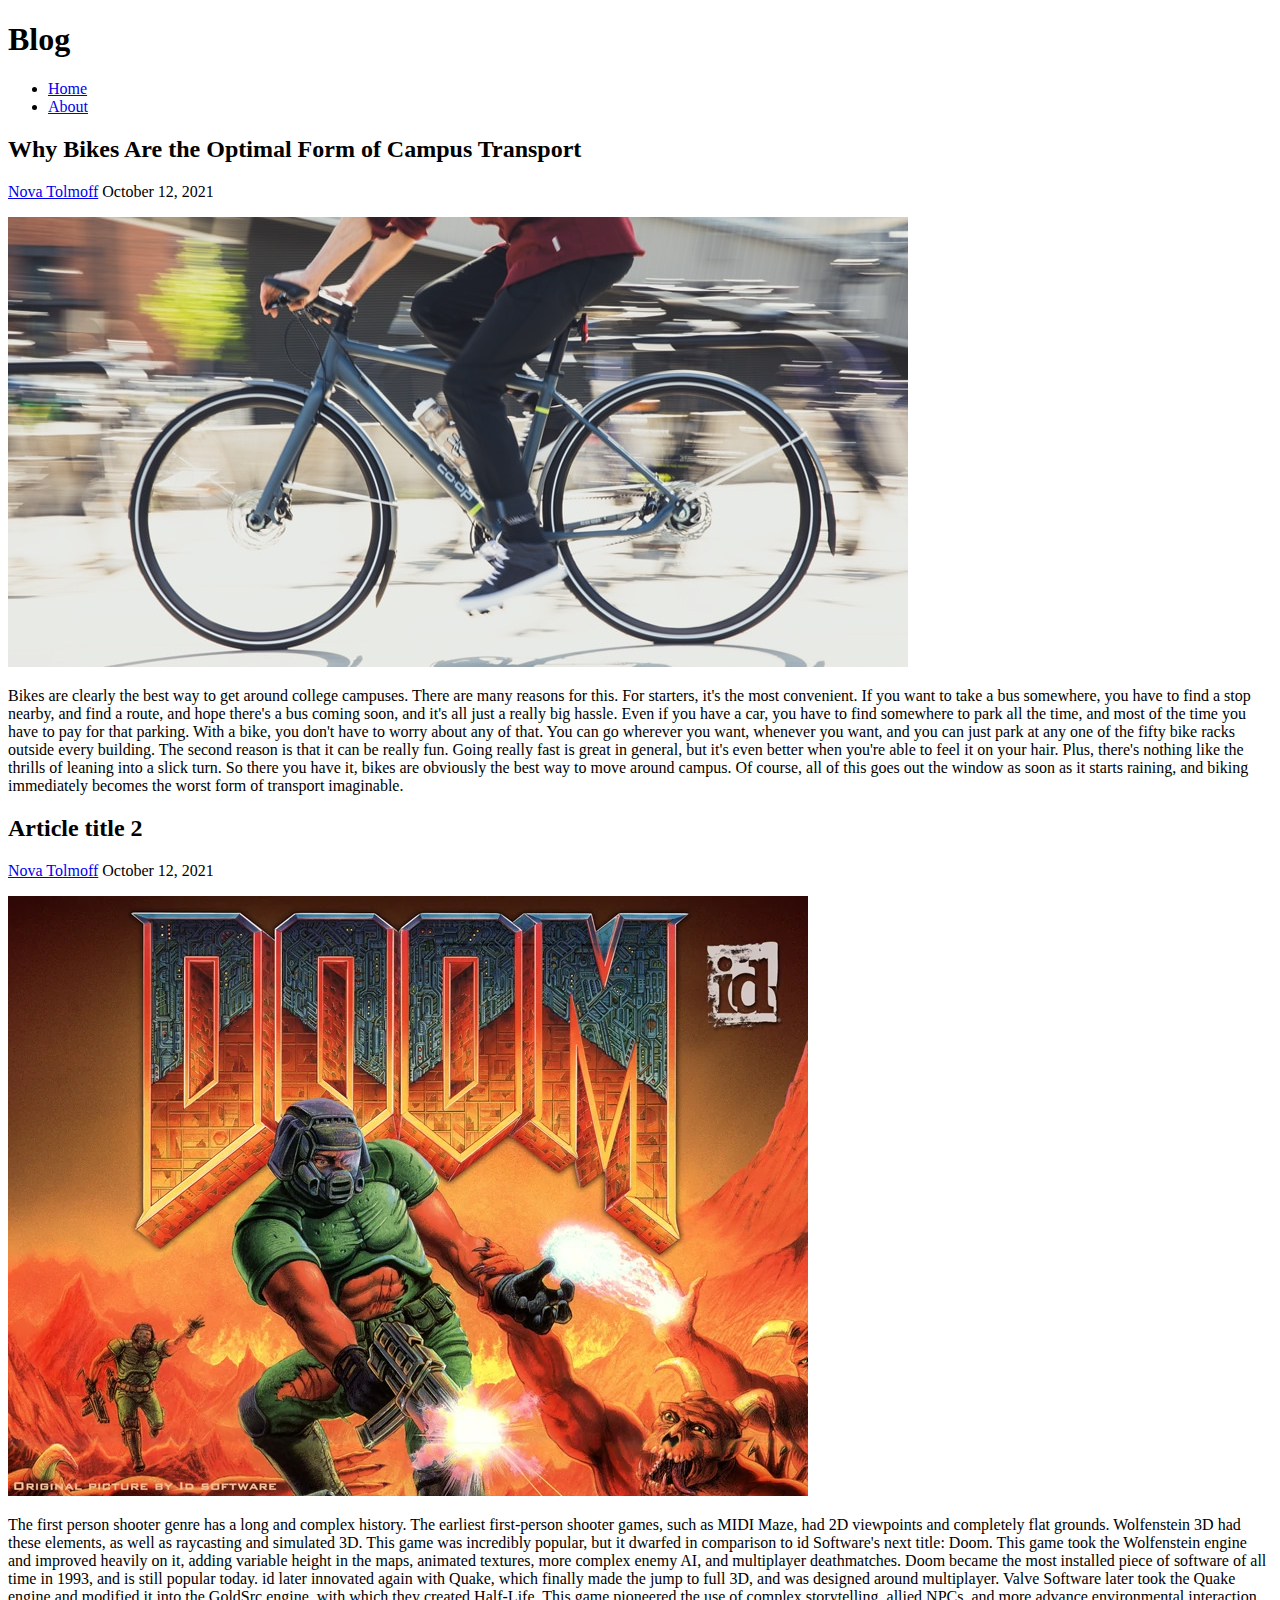
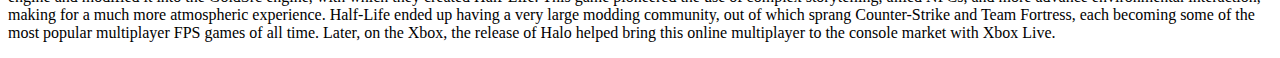
==== index.html @ a9472ce6 "Added blog content" ====
<!DOCTYPE html>
<html lang="en">
<head>
    <meta charset="UTF-8">
    <meta http-equiv="X-UA-Compatible" content="IE=edge">
    <meta name="viewport" content="width=device-width, initial-scale=1.0">
    <title>My Blog</title>
</head>
<body>
    <h1>Blog</h1>
    <nav>
        <ul>
            <li><a href="index.html">Home</a></li>
            <li><a href="about.html">About</a></li>
        </ul>
    </nav>

    <main>
        <article>
            <h2>Why Bikes Are the Optimal Form of Campus Transport</h2>
            <a href="about.html" rel="author">Nova Tolmoff</a>
            <time datetime="2021-10-12">October 12, 2021</time>
            <p><img src="bike.jpg" alt="A bike going very fast."></p>
            <p>Bikes are clearly the best way to get around college campuses. There are many reasons for this. For starters, it's the most convenient. If you want to take a bus somewhere, you have to find a stop nearby, and find a route, and hope there's a bus coming soon, and it's all just a really big hassle. Even if you have a car, you have to find somewhere to park all the time, and most of the time you have to pay for that parking. With a bike, you don't have to worry about any of that. You can go wherever you want, whenever you want, and you can just park at any one of the fifty bike racks outside every building. The second reason is that it can be really fun. Going really fast is great in general, but it's even better when you're able to feel it on your hair. Plus, there's nothing like the thrills of leaning into a slick turn. So there you have it, bikes are obviously the best way to move around campus. Of course, all of this goes out the window as soon as it starts raining, and biking immediately becomes the worst form of transport imaginable.</p>
        </article>
        <article>
            <h2>Article title 2</h2>
            <a href="about.html" rel="author">Nova Tolmoff</a>
            <time datetime="2021-10-12">October 12, 2021</time>
            <p><img src="doom.webp" alt="The cover image for Doom (1993)."></p>
            <p>The first person shooter genre has a long and complex history. The earliest first-person shooter games, such as MIDI Maze, had 2D viewpoints and completely flat grounds. Wolfenstein 3D had these elements, as well as raycasting and simulated 3D. This game was incredibly popular, but it dwarfed in comparison to id Software's next title: Doom. This game took the Wolfenstein engine and improved heavily on it, adding variable height in the maps, animated textures, more complex enemy AI, and multiplayer deathmatches. Doom became the most installed piece of software of all time in 1993, and is still popular today. id later innovated again with Quake, which finally made the jump to full 3D, and was designed around multiplayer. Valve Software later took the Quake engine and modified it into the GoldSrc engine, with which they created Half-Life. This game pioneered the use of complex storytelling, allied NPCs, and more advance environmental interaction, making for a much more atmospheric experience. Half-Life ended up having a very large modding community, out of which sprang Counter-Strike and Team Fortress, each becoming some of the most popular multiplayer FPS games of all time. Later, on the Xbox, the release of Halo helped bring this online multiplayer to the console market with Xbox Live.</p>
        </article>
    </main>
</body>
</html>
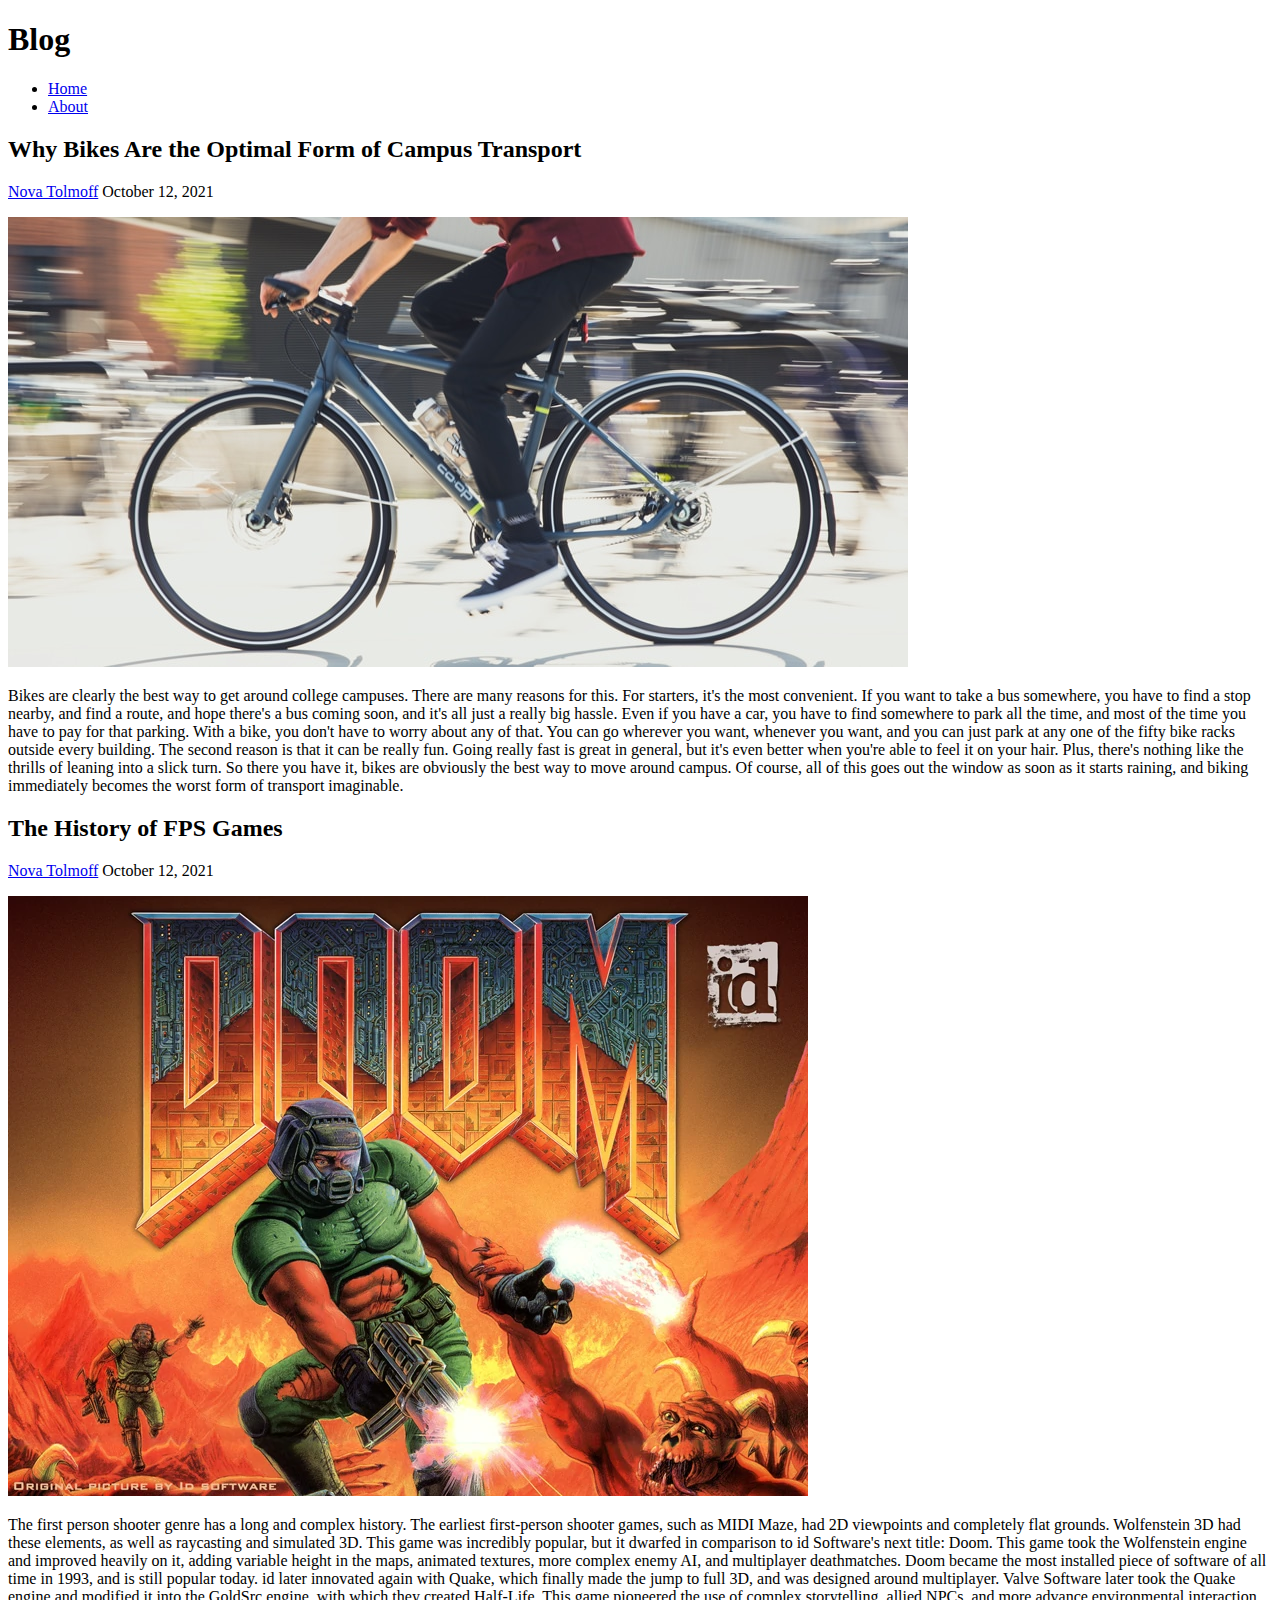
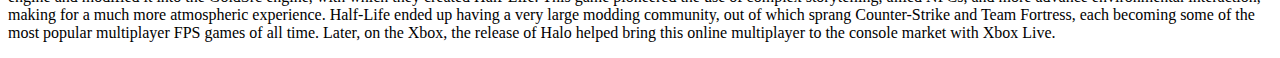
==== commit 81db0521: "corrected article title" ====
--- a/index.html
+++ b/index.html
@@ -24,7 +24,7 @@
             <p>Bikes are clearly the best way to get around college campuses. There are many reasons for this. For starters, it's the most convenient. If you want to take a bus somewhere, you have to find a stop nearby, and find a route, and hope there's a bus coming soon, and it's all just a really big hassle. Even if you have a car, you have to find somewhere to park all the time, and most of the time you have to pay for that parking. With a bike, you don't have to worry about any of that. You can go wherever you want, whenever you want, and you can just park at any one of the fifty bike racks outside every building. The second reason is that it can be really fun. Going really fast is great in general, but it's even better when you're able to feel it on your hair. Plus, there's nothing like the thrills of leaning into a slick turn. So there you have it, bikes are obviously the best way to move around campus. Of course, all of this goes out the window as soon as it starts raining, and biking immediately becomes the worst form of transport imaginable.</p>
         </article>
         <article>
-            <h2>Article title 2</h2>
+            <h2>The History of FPS Games</h2>
             <a href="about.html" rel="author">Nova Tolmoff</a>
             <time datetime="2021-10-12">October 12, 2021</time>
             <p><img src="doom.webp" alt="The cover image for Doom (1993)."></p>
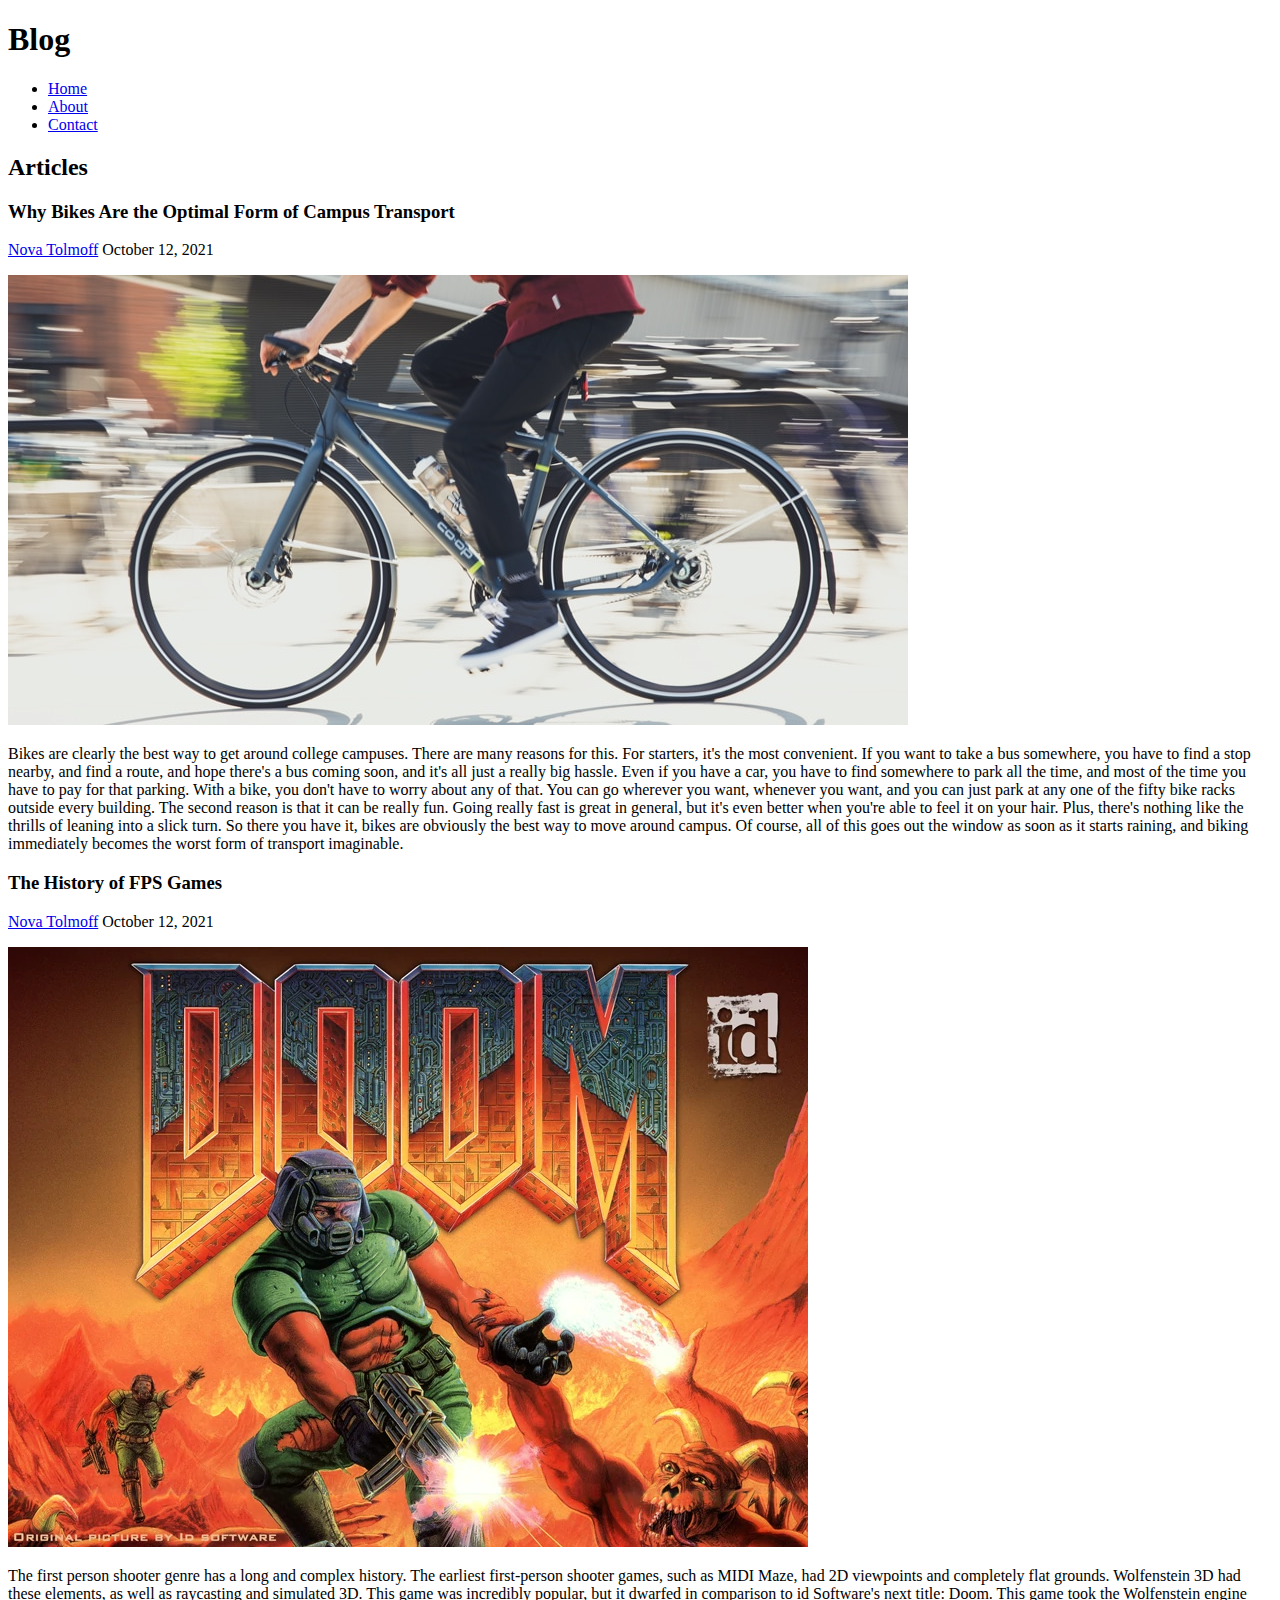
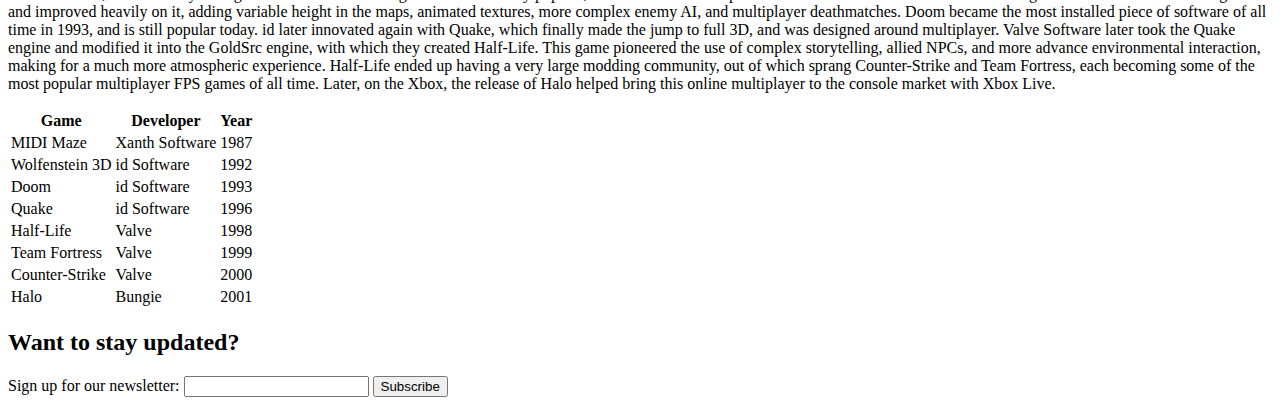
==== commit 57913158: "Added contact page, newsletter form, data table" ====
--- a/index.html
+++ b/index.html
@@ -7,29 +7,90 @@
     <title>My Blog</title>
 </head>
 <body>
-    <h1>Blog</h1>
-    <nav>
-        <ul>
-            <li><a href="index.html">Home</a></li>
-            <li><a href="about.html">About</a></li>
-        </ul>
-    </nav>
+    <header>
+        <h1>Blog</h1>
+        <nav>
+            <ul>
+                <li><a href="index.html">Home</a></li>
+                <li><a href="about.html">About</a></li>
+                <li><a href="contact.html">Contact</a></li>
+            </ul>
+        </nav>
+    </header>
+    
 
-    <main>
+    <section id="blog">
+        <h2>Articles</h2>
         <article>
-            <h2>Why Bikes Are the Optimal Form of Campus Transport</h2>
+            <h3>Why Bikes Are the Optimal Form of Campus Transport</h3>
             <a href="about.html" rel="author">Nova Tolmoff</a>
             <time datetime="2021-10-12">October 12, 2021</time>
             <p><img src="bike.jpg" alt="A bike going very fast."></p>
             <p>Bikes are clearly the best way to get around college campuses. There are many reasons for this. For starters, it's the most convenient. If you want to take a bus somewhere, you have to find a stop nearby, and find a route, and hope there's a bus coming soon, and it's all just a really big hassle. Even if you have a car, you have to find somewhere to park all the time, and most of the time you have to pay for that parking. With a bike, you don't have to worry about any of that. You can go wherever you want, whenever you want, and you can just park at any one of the fifty bike racks outside every building. The second reason is that it can be really fun. Going really fast is great in general, but it's even better when you're able to feel it on your hair. Plus, there's nothing like the thrills of leaning into a slick turn. So there you have it, bikes are obviously the best way to move around campus. Of course, all of this goes out the window as soon as it starts raining, and biking immediately becomes the worst form of transport imaginable.</p>
         </article>
         <article>
-            <h2>The History of FPS Games</h2>
+            <h3>The History of FPS Games</h3>
             <a href="about.html" rel="author">Nova Tolmoff</a>
             <time datetime="2021-10-12">October 12, 2021</time>
             <p><img src="doom.webp" alt="The cover image for Doom (1993)."></p>
             <p>The first person shooter genre has a long and complex history. The earliest first-person shooter games, such as MIDI Maze, had 2D viewpoints and completely flat grounds. Wolfenstein 3D had these elements, as well as raycasting and simulated 3D. This game was incredibly popular, but it dwarfed in comparison to id Software's next title: Doom. This game took the Wolfenstein engine and improved heavily on it, adding variable height in the maps, animated textures, more complex enemy AI, and multiplayer deathmatches. Doom became the most installed piece of software of all time in 1993, and is still popular today. id later innovated again with Quake, which finally made the jump to full 3D, and was designed around multiplayer. Valve Software later took the Quake engine and modified it into the GoldSrc engine, with which they created Half-Life. This game pioneered the use of complex storytelling, allied NPCs, and more advance environmental interaction, making for a much more atmospheric experience. Half-Life ended up having a very large modding community, out of which sprang Counter-Strike and Team Fortress, each becoming some of the most popular multiplayer FPS games of all time. Later, on the Xbox, the release of Halo helped bring this online multiplayer to the console market with Xbox Live.</p>
+            <table>
+                <tr>
+                    <th>Game</th>
+                    <th>Developer</th>
+                    <th>Year</th>
+                </tr>
+                <tr>
+                    <td>MIDI Maze</td>
+                    <td>Xanth Software</td>
+                    <td>1987</td>
+                </tr>
+                <tr>
+                    <td>Wolfenstein 3D</td>
+                    <td>id Software</td>
+                    <td>1992</td>
+                </tr>
+                <tr>
+                    <td>Doom</td>
+                    <td>id Software</td>
+                    <td>1993</td>
+                </tr>
+                <tr>
+                    <td>Quake</td>
+                    <td>id Software</td>
+                    <td>1996</td>
+                </tr>
+                <tr>
+                    <td>Half-Life</td>
+                    <td>Valve</td>
+                    <td>1998</td>
+                </tr>
+                <tr>
+                    <td>Team Fortress</td>
+                    <td>Valve</td>
+                    <td>1999</td>
+                </tr>
+                <tr>
+                    <td>Counter-Strike</td>
+                    <td>Valve</td>
+                    <td>2000</td>
+                </tr>
+                <tr>
+                    <td>Halo</td>
+                    <td>Bungie</td>
+                    <td>2001</td>
+                </tr>
+            </table>
         </article>
-    </main>
+    </section>
+    <section>
+        <h2>Want to stay updated?</h2>
+        <form>
+            <label>Sign up for our newsletter:
+                <input type="text">
+            </label>
+            <button>Subscribe</button>
+        </form>
+    </section>
 </body>
 </html>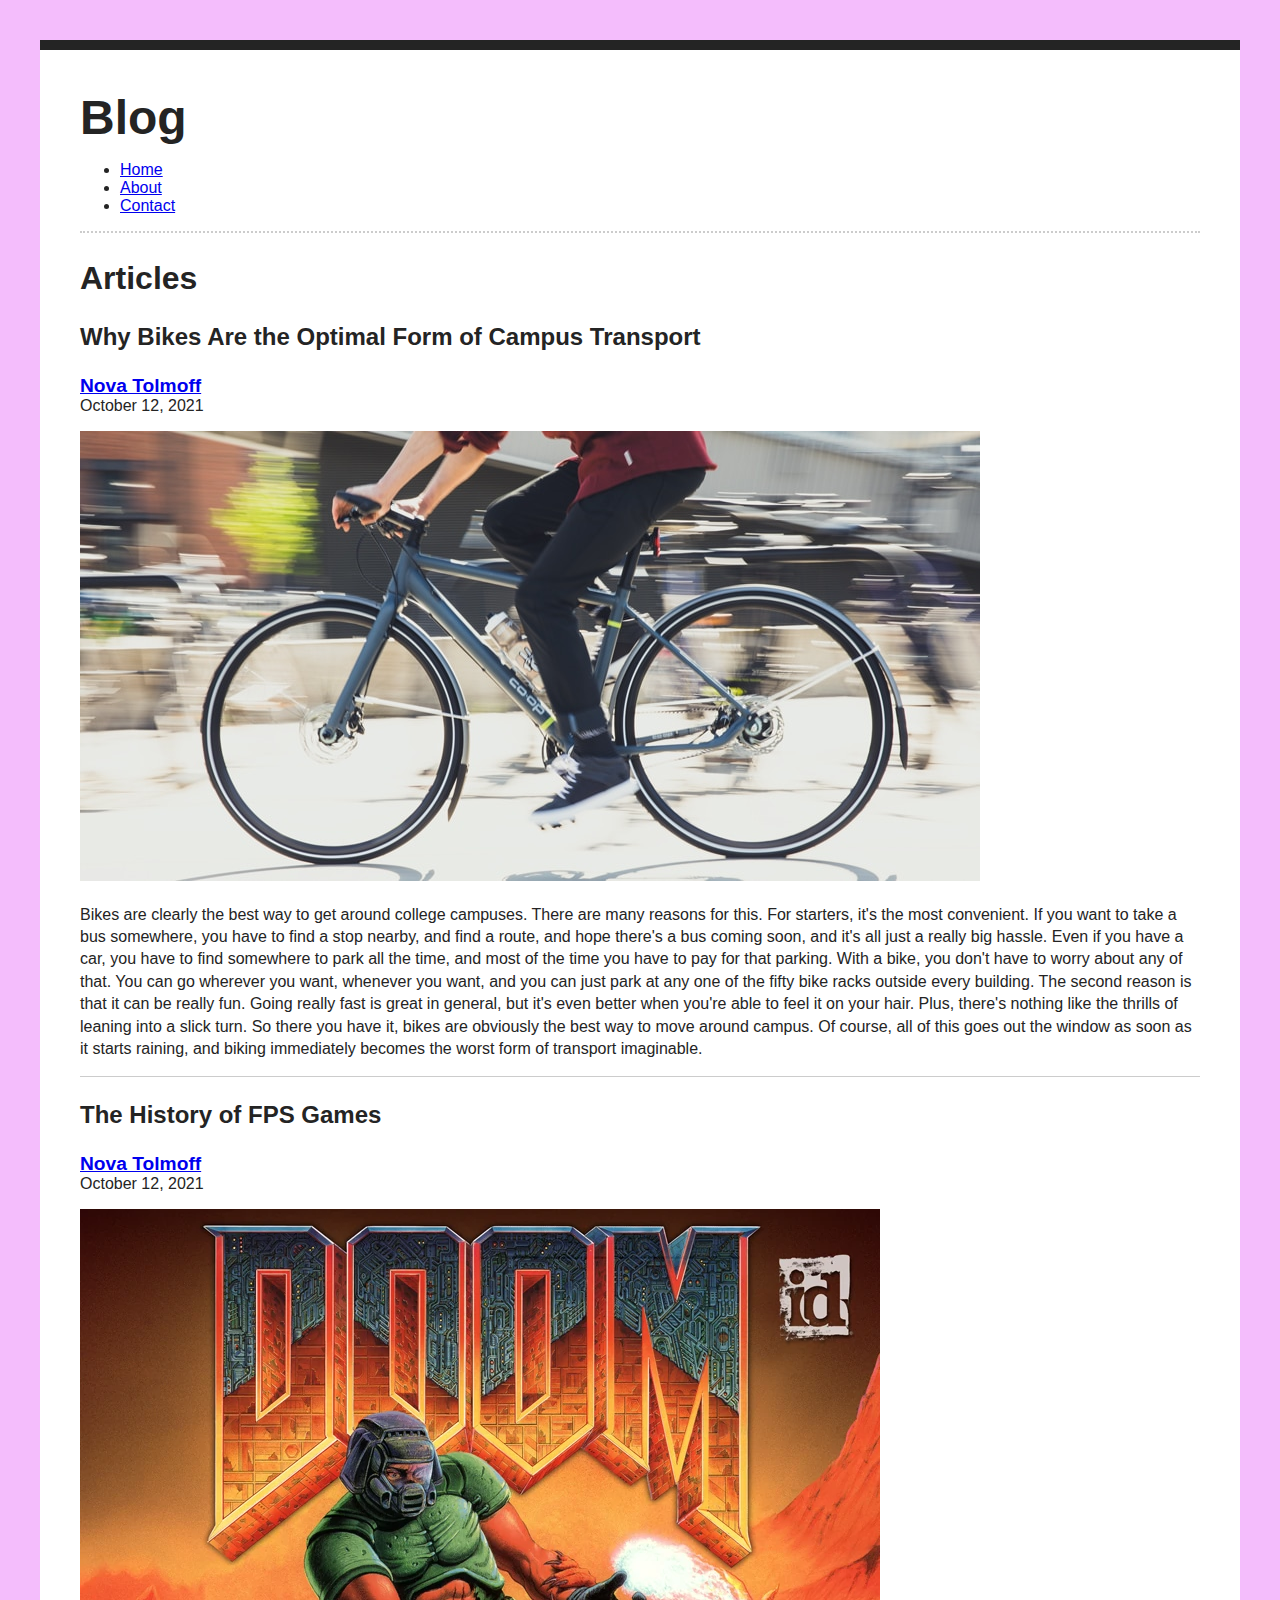
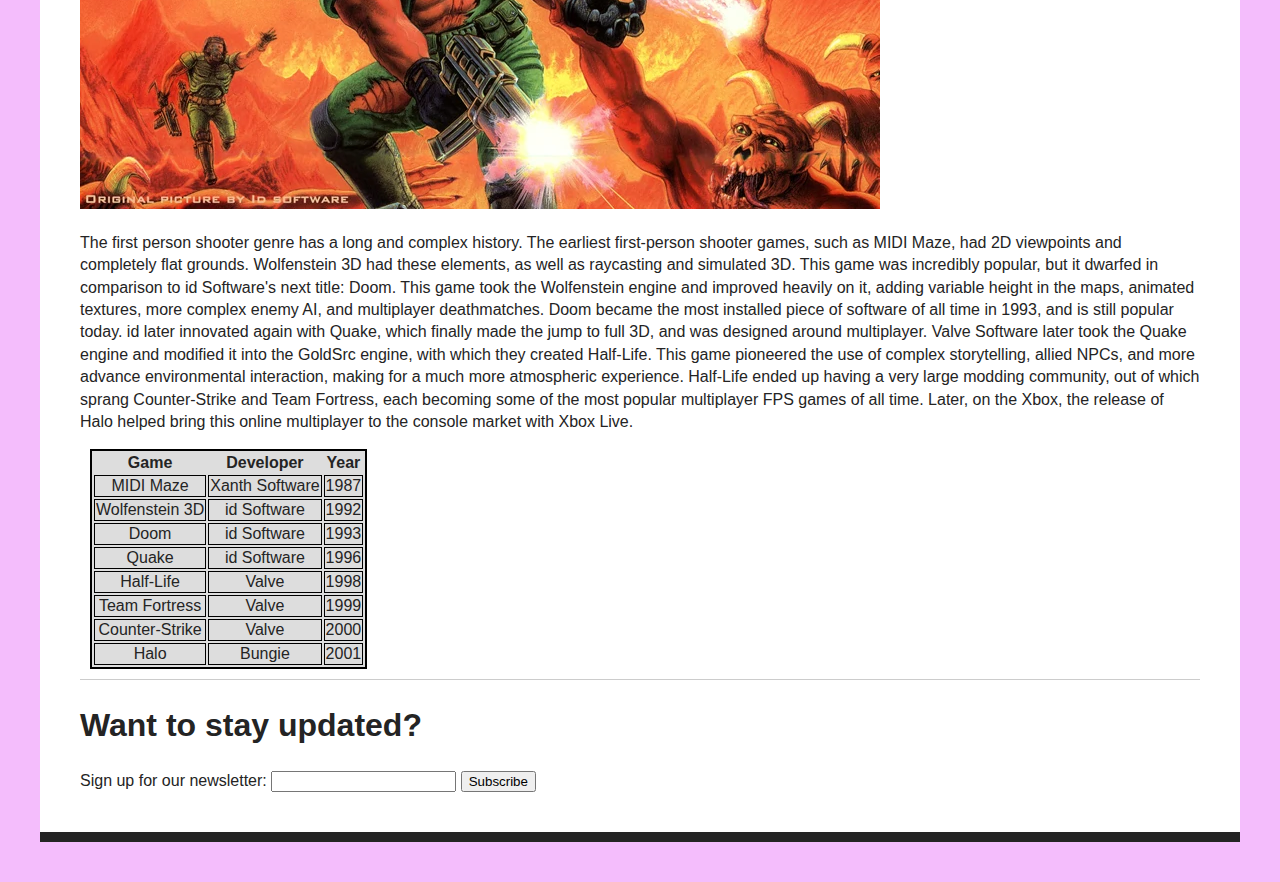
==== commit 58ecf052: "Added CSS" ====
--- a/index.html
+++ b/index.html
@@ -4,6 +4,7 @@
     <meta charset="UTF-8">
     <meta http-equiv="X-UA-Compatible" content="IE=edge">
     <meta name="viewport" content="width=device-width, initial-scale=1.0">
+    <link rel="stylesheet" href="style.css">
     <title>My Blog</title>
 </head>
 <body>
@@ -21,16 +22,16 @@
 
     <section id="blog">
         <h2>Articles</h2>
-        <article>
+        <article class="blog-post">
             <h3>Why Bikes Are the Optimal Form of Campus Transport</h3>
-            <a href="about.html" rel="author">Nova Tolmoff</a>
+            <address class="author"><a href="about.html" rel="author">Nova Tolmoff</a></address>
             <time datetime="2021-10-12">October 12, 2021</time>
             <p><img src="bike.jpg" alt="A bike going very fast."></p>
             <p>Bikes are clearly the best way to get around college campuses. There are many reasons for this. For starters, it's the most convenient. If you want to take a bus somewhere, you have to find a stop nearby, and find a route, and hope there's a bus coming soon, and it's all just a really big hassle. Even if you have a car, you have to find somewhere to park all the time, and most of the time you have to pay for that parking. With a bike, you don't have to worry about any of that. You can go wherever you want, whenever you want, and you can just park at any one of the fifty bike racks outside every building. The second reason is that it can be really fun. Going really fast is great in general, but it's even better when you're able to feel it on your hair. Plus, there's nothing like the thrills of leaning into a slick turn. So there you have it, bikes are obviously the best way to move around campus. Of course, all of this goes out the window as soon as it starts raining, and biking immediately becomes the worst form of transport imaginable.</p>
         </article>
-        <article>
+        <article class="blog-post">
             <h3>The History of FPS Games</h3>
-            <a href="about.html" rel="author">Nova Tolmoff</a>
+            <address class="author"><a href="about.html" rel="author">Nova Tolmoff</a></address>
             <time datetime="2021-10-12">October 12, 2021</time>
             <p><img src="doom.webp" alt="The cover image for Doom (1993)."></p>
             <p>The first person shooter genre has a long and complex history. The earliest first-person shooter games, such as MIDI Maze, had 2D viewpoints and completely flat grounds. Wolfenstein 3D had these elements, as well as raycasting and simulated 3D. This game was incredibly popular, but it dwarfed in comparison to id Software's next title: Doom. This game took the Wolfenstein engine and improved heavily on it, adding variable height in the maps, animated textures, more complex enemy AI, and multiplayer deathmatches. Doom became the most installed piece of software of all time in 1993, and is still popular today. id later innovated again with Quake, which finally made the jump to full 3D, and was designed around multiplayer. Valve Software later took the Quake engine and modified it into the GoldSrc engine, with which they created Half-Life. This game pioneered the use of complex storytelling, allied NPCs, and more advance environmental interaction, making for a much more atmospheric experience. Half-Life ended up having a very large modding community, out of which sprang Counter-Strike and Team Fortress, each becoming some of the most popular multiplayer FPS games of all time. Later, on the Xbox, the release of Halo helped bring this online multiplayer to the console market with Xbox Live.</p>
--- a/style.css
+++ b/style.css
@@ -0,0 +1,55 @@
+html {
+    background: #f4bdfc;
+}
+
+body {
+    font-family: Arial, Helvetica, sans-serif;
+    margin: 40px;
+    padding: 40px;
+    color: #242424;
+    border-top: 10px solid #242424;
+    border-bottom: 10px solid #242424;
+    background: #fff;
+}
+
+h1 {
+    font-size: 3em;
+    margin: 0;
+}
+
+h2 {
+    font-size: 2em;
+}
+
+h3 {
+    font-size: 1.5em;
+}
+
+p {
+    line-height: 1.4em;
+}
+
+#blog {
+    border-top: 2px dotted #ccc;
+}
+
+.blog-post {
+    border-bottom: 1px solid #ccc;
+}
+
+table {
+    border: 2px solid #000;
+    margin: 10px;
+    background: #ddd;
+}
+
+td {
+    border: 1px solid #000;
+    text-align: center;
+}
+
+a[rel="author"] {
+    font-size: 1.2em;
+    font-style: normal;
+    font-weight: bold;
+}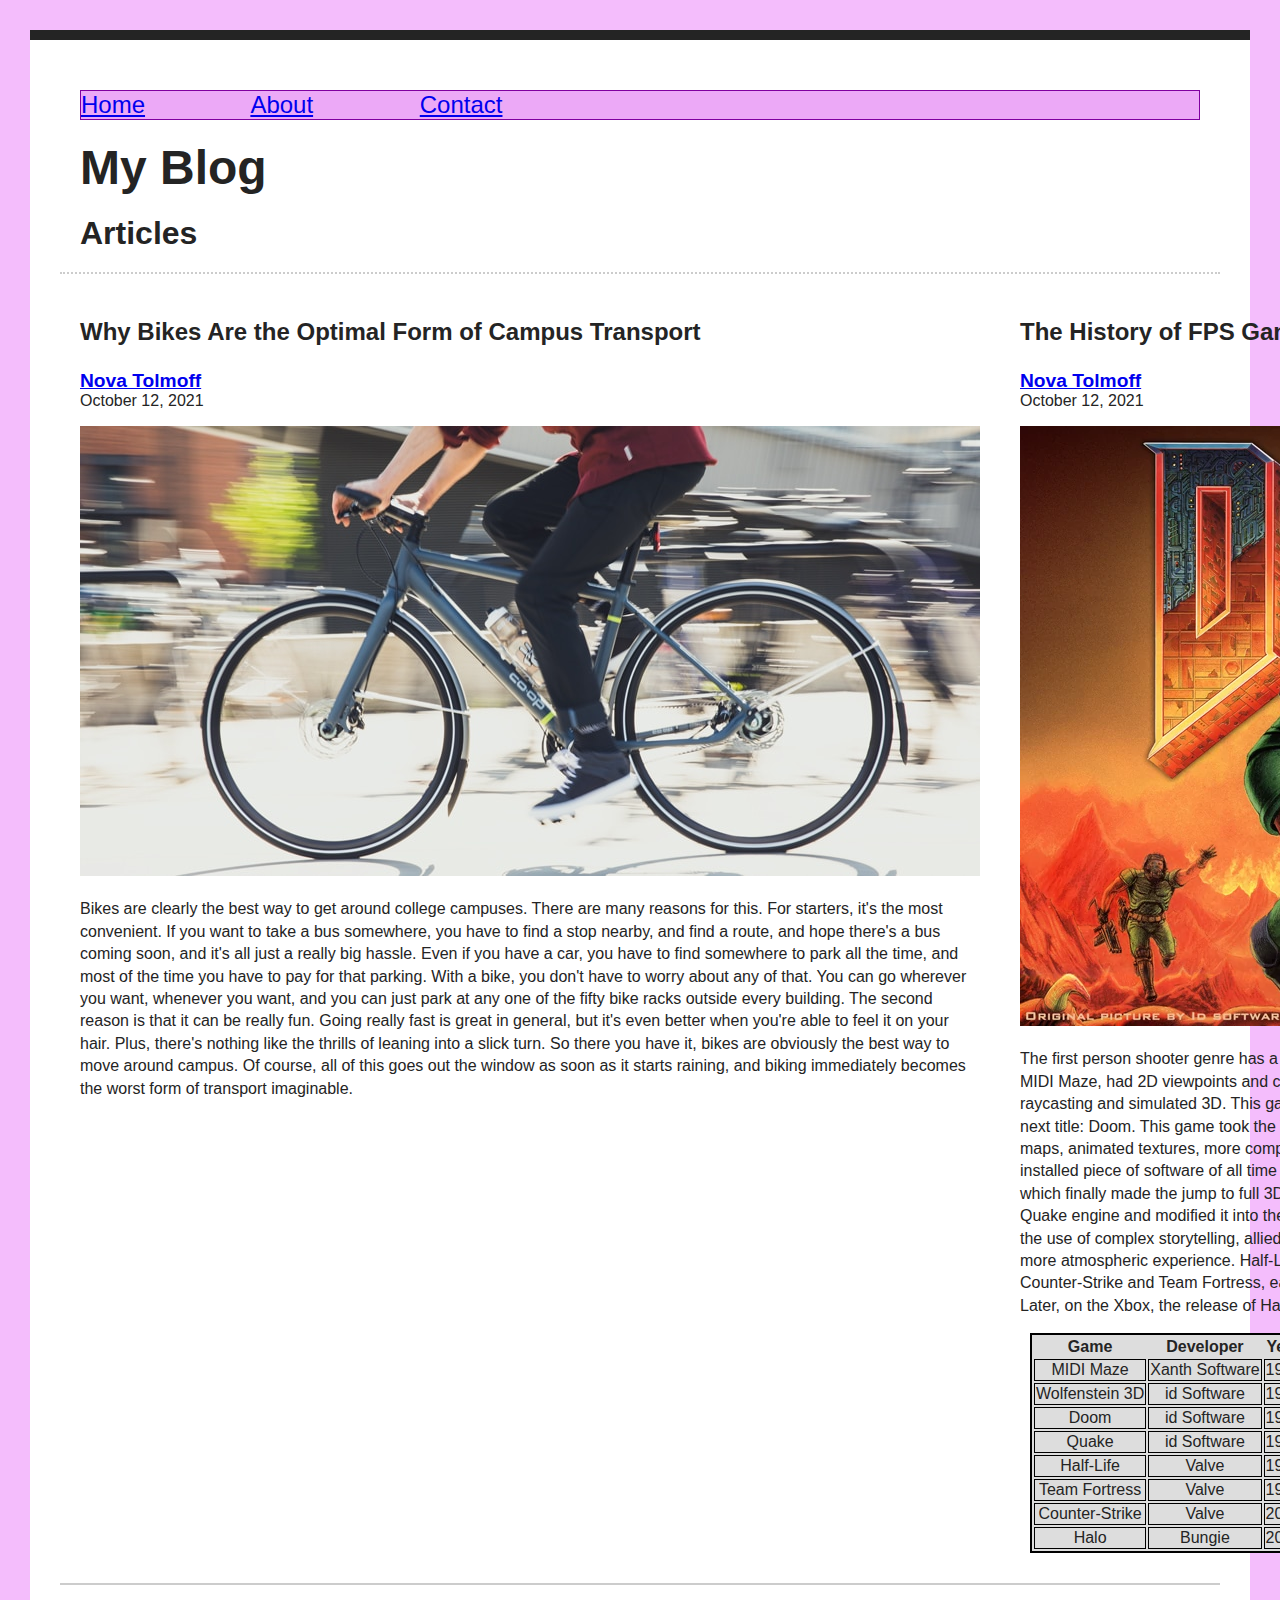
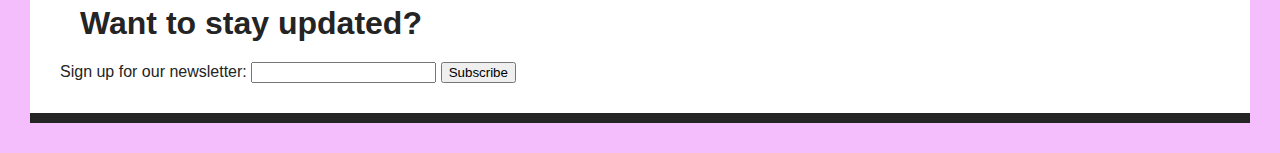
==== commit c33cd9a0: "Added more CSS" ====
--- a/index.html
+++ b/index.html
@@ -8,20 +8,21 @@
     <title>My Blog</title>
 </head>
 <body>
+
+    <div class="sticky">
+        <a href="index.html">Home</a>
+        <a href="about.html">About</a>
+        <a href="contact.html">Contact</a>
+    </div>
+
     <header>
-        <h1>Blog</h1>
-        <nav>
-            <ul>
-                <li><a href="index.html">Home</a></li>
-                <li><a href="about.html">About</a></li>
-                <li><a href="contact.html">Contact</a></li>
-            </ul>
-        </nav>
+        <h1>My Blog</h1>
     </header>
     
+    <h2>Articles</h2>
 
-    <section id="blog">
-        <h2>Articles</h2>
+    <div id="blog">
+        
         <article class="blog-post">
             <h3>Why Bikes Are the Optimal Form of Campus Transport</h3>
             <address class="author"><a href="about.html" rel="author">Nova Tolmoff</a></address>
@@ -83,7 +84,7 @@
                 </tr>
             </table>
         </article>
-    </section>
+    </div>
     <section>
         <h2>Want to stay updated?</h2>
         <form>
--- a/style.css
+++ b/style.css
@@ -4,21 +4,32 @@
 
 body {
     font-family: Arial, Helvetica, sans-serif;
-    margin: 40px;
-    padding: 40px;
+    margin: 30px;
+    padding: 30px;
     color: #242424;
     border-top: 10px solid #242424;
     border-bottom: 10px solid #242424;
     background: #fff;
 }
 
+.sticky {
+    background: #eca9f7;
+    position: sticky;
+    margin: 20px;
+    top: 0;
+    border: 1px solid #8000a0;
+    word-spacing: 100px;
+    font-size: 1.5em;
+}
+
 h1 {
     font-size: 3em;
-    margin: 0;
+    margin: 20px;
 }
 
 h2 {
     font-size: 2em;
+    margin: 20px;
 }
 
 h3 {
@@ -31,10 +42,12 @@
 
 #blog {
     border-top: 2px dotted #ccc;
+    border-bottom: 2px solid #ccc;
+    display: flex;
 }
 
 .blog-post {
-    border-bottom: 1px solid #ccc;
+    margin: 20px;
 }
 
 table {
@@ -52,4 +65,21 @@
     font-size: 1.2em;
     font-style: normal;
     font-weight: bold;
-}+}
+
+.imageblock {
+    float: left;
+    margin-right: 40px;
+}
+
+.caption {
+    font-size: 0.8em;
+    text-align: center;
+}
+
+.aboutme::after {
+    content: "";
+    clear: both;
+    display: block;
+  }
+  
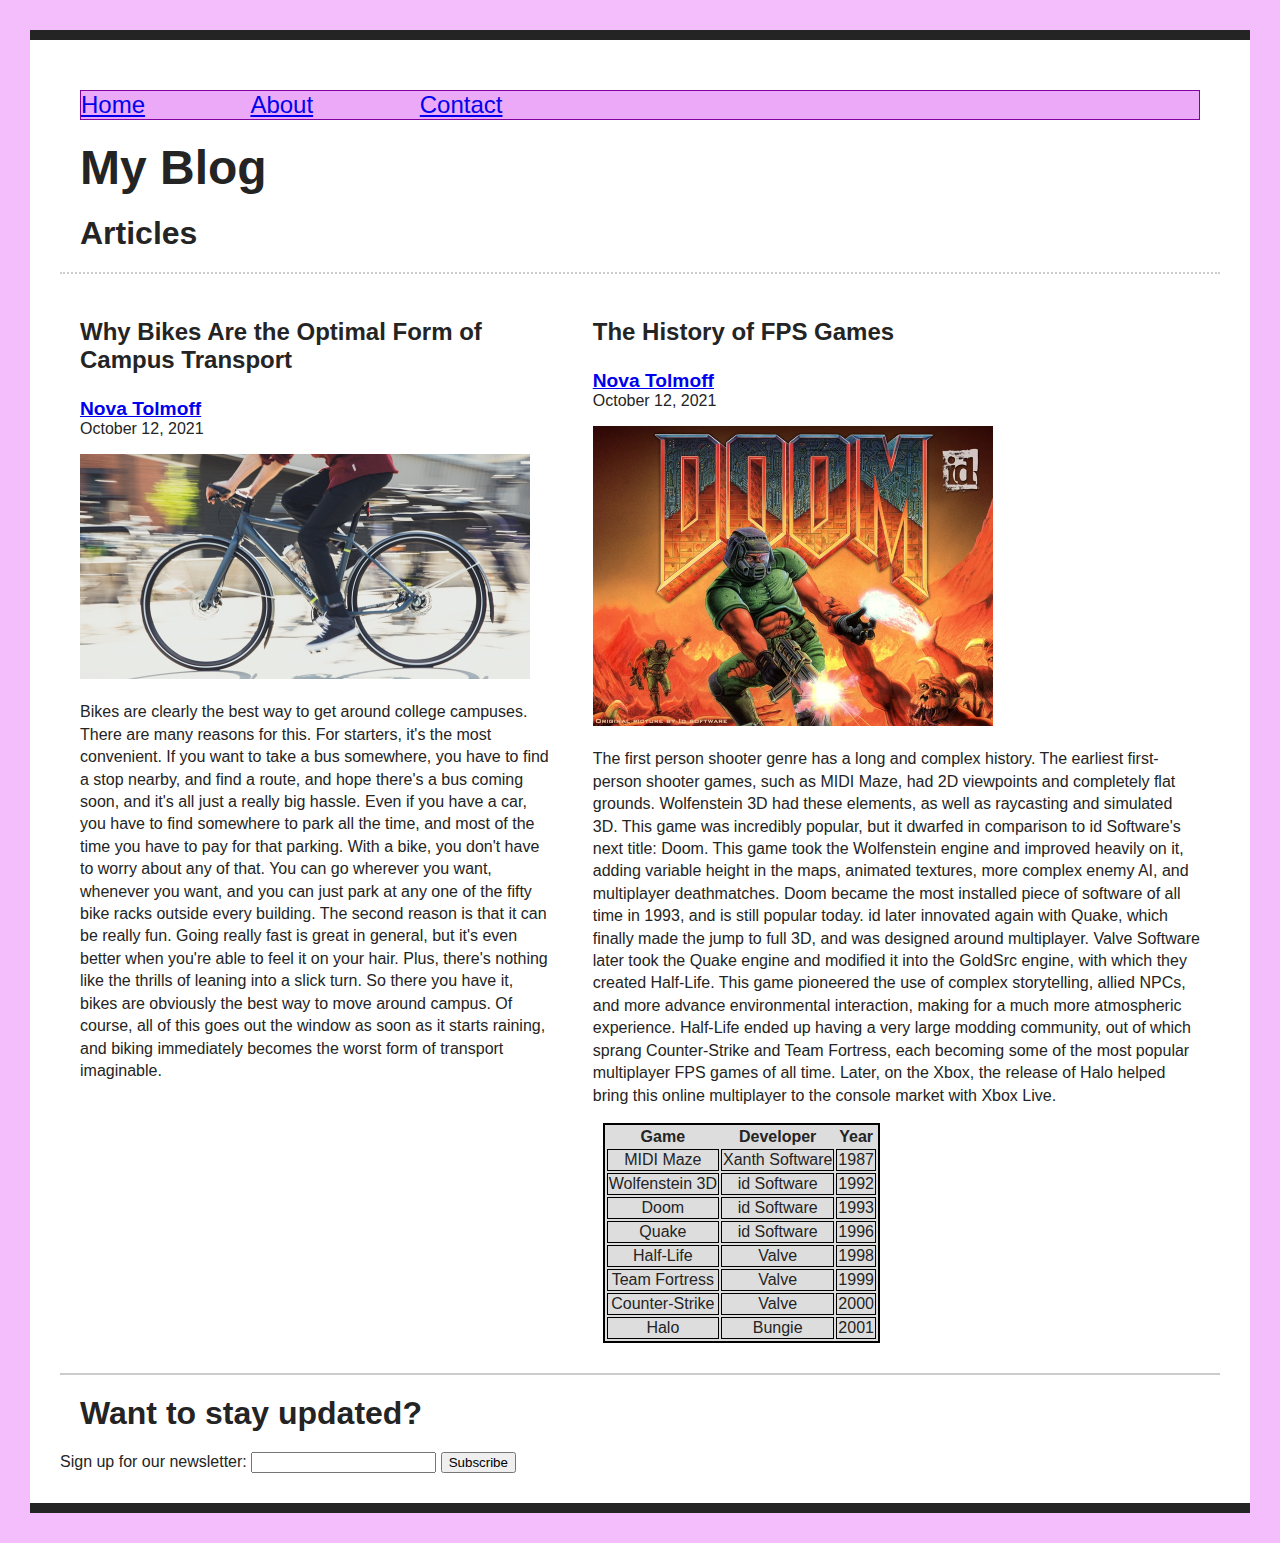
==== commit 136d99b2: "fixed image sizes" ====
--- a/index.html
+++ b/index.html
@@ -34,7 +34,7 @@
             <h3>The History of FPS Games</h3>
             <address class="author"><a href="about.html" rel="author">Nova Tolmoff</a></address>
             <time datetime="2021-10-12">October 12, 2021</time>
-            <p><img src="doom.webp" alt="The cover image for Doom (1993)."></p>
+            <p><img src="doom.png" alt="The cover image for Doom (1993)."></p>
             <p>The first person shooter genre has a long and complex history. The earliest first-person shooter games, such as MIDI Maze, had 2D viewpoints and completely flat grounds. Wolfenstein 3D had these elements, as well as raycasting and simulated 3D. This game was incredibly popular, but it dwarfed in comparison to id Software's next title: Doom. This game took the Wolfenstein engine and improved heavily on it, adding variable height in the maps, animated textures, more complex enemy AI, and multiplayer deathmatches. Doom became the most installed piece of software of all time in 1993, and is still popular today. id later innovated again with Quake, which finally made the jump to full 3D, and was designed around multiplayer. Valve Software later took the Quake engine and modified it into the GoldSrc engine, with which they created Half-Life. This game pioneered the use of complex storytelling, allied NPCs, and more advance environmental interaction, making for a much more atmospheric experience. Half-Life ended up having a very large modding community, out of which sprang Counter-Strike and Team Fortress, each becoming some of the most popular multiplayer FPS games of all time. Later, on the Xbox, the release of Halo helped bring this online multiplayer to the console market with Xbox Live.</p>
             <table>
                 <tr>
